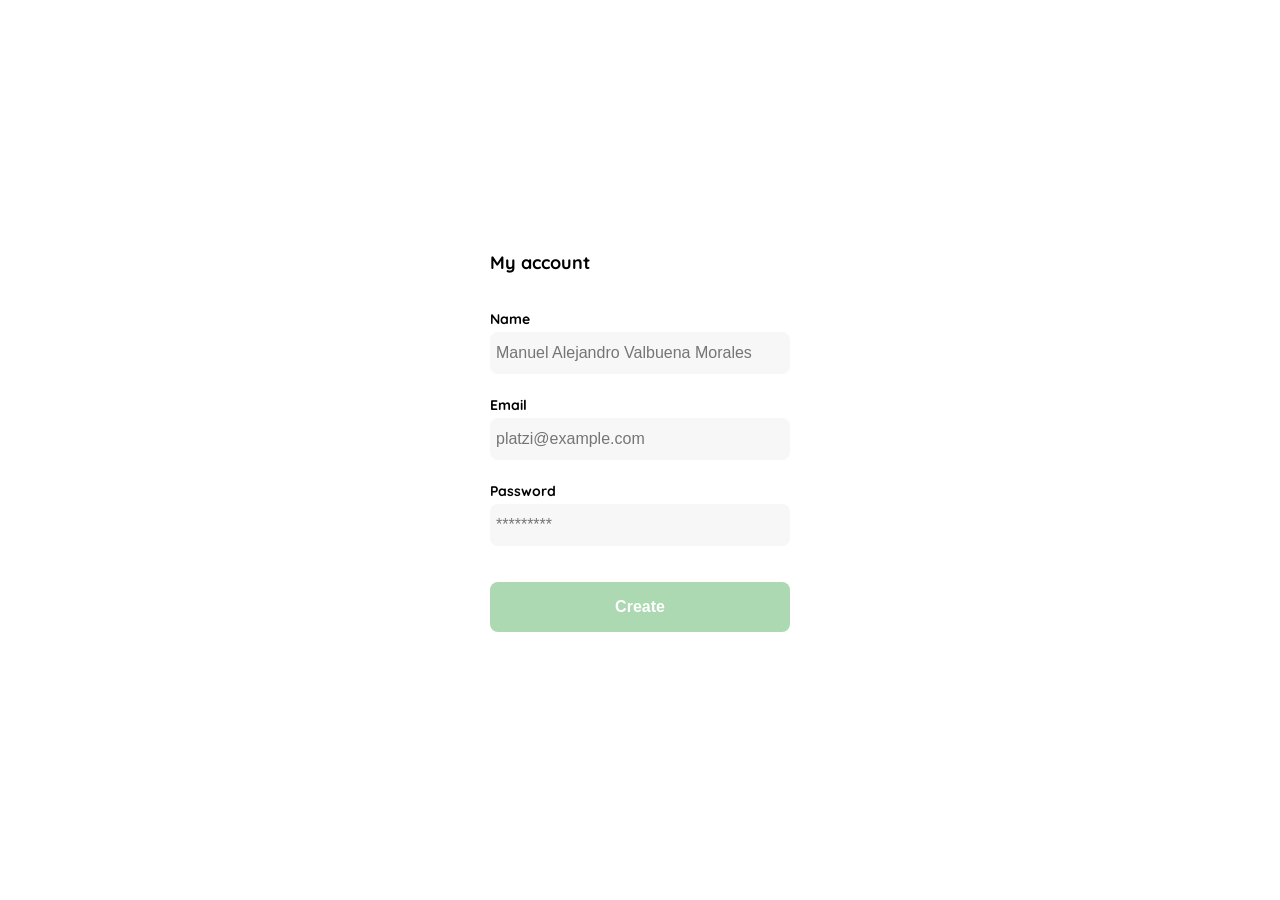
==== crearYEditarMiCuenta.html @ 24937bbd "Crear y editar mi cuenta" ====
<!DOCTYPE html>
<html lang="en">
<head>
    <meta charset="UTF-8">
    <meta http-equiv="X-UA-Compatible" content="IE=edge">
    <meta name="viewport" content="width=device-width, initial-scale=1.0">
    <link rel="preconnect" href="https://fonts.gstatic.com" crossorigin>
    <link href="https://fonts.googleapis.com/css2?family=Quicksand:wght@300;500;700&display=swap" rel="stylesheet">
    <title>Document</title>
    <style>
        :root {
            --black:#000000;
            --white: #FFFFFF;
            --very-light-pink: #C7C7C7;
            --text-input-field: #F7F7F7;
            --dark: #232830;
            --hospital-green: #ACD9B2;
            --sm: 14px;
            --md: 16px;
            --lg: 18px;
        }

        body {
            margin: 0;
            font-family: 'Quicksand', sans-serif;
        }
        .login {
            width: 100%;
            height: 100vh;
            display: grid;
            place-items: center;
        }
        .form-container {
            display: grid;
            grid-template-rows: auto 1fr auto;
            width: 300px;
        }
        .logo {
            width: 150px;
            margin-bottom: 48px;
            justify-self: center;
            display: none;
        }
        .title {
            font-size: var(--lg);
            margin-bottom: 36px;
             text-align: start;
        }
        .form {
            display: flex;
            flex-direction: column;
        }
        .form div {
            display: flex;
            flex-direction: column;
        }
        .label {
            font-size: var(--sm);
            font-weight: bold;
            margin-bottom: 4px;
        }
        .input {
            background-color: var(--text-input-field);
            border: none;
            border-radius: 8px;
            height: 30px;
            font-size: var(--md);
            padding: 6px;
            margin-bottom: 12px;
        }
        .input-name,
        .input-email,
        .input-password {
            margin-bottom: 22px;
        }
        .primary-button {
            background-color: var(--hospital-green);
            border-radius: 8px;
            border: none;
            color: var(--white);
            width: 100%;
            cursor: pointer;
            font-size: var(--md);
            font-weight: bold;
            height: 50px;
        }
        .login-button {
            margin-top: 14px;
            margin-bottom: 30px;
        }
        @media (max-width: 640px) {
            .form-container {
                height: 100%;
            }
            .form {
                height: 100%;
                justify-content: space-between;
            }
        }
    </style>
</head>
<body>
    <div class="login">
        <div class="form-container">
            <h1 class="title">My account</h1>
            <form action="/" class="form">
                <div>
                    <label for="name" class="label">Name</label>
                    <input type="text" id="name" placeholder="Manuel Alejandro Valbuena Morales" class="input input-name">
                    <label for="email" class="label">Email</label>
                    <input type="text" id="email" placeholder="platzi@example.com" class="input input-email">
                    <label for="password" class="label">Password</label>
                    <input type="password" id="password" placeholder="*********" class="input input-password">
                </div>
                <input type="submit" value="Create" class="primary-button login-button">
            </form>
        </div>
    </div>
</body>
</html>
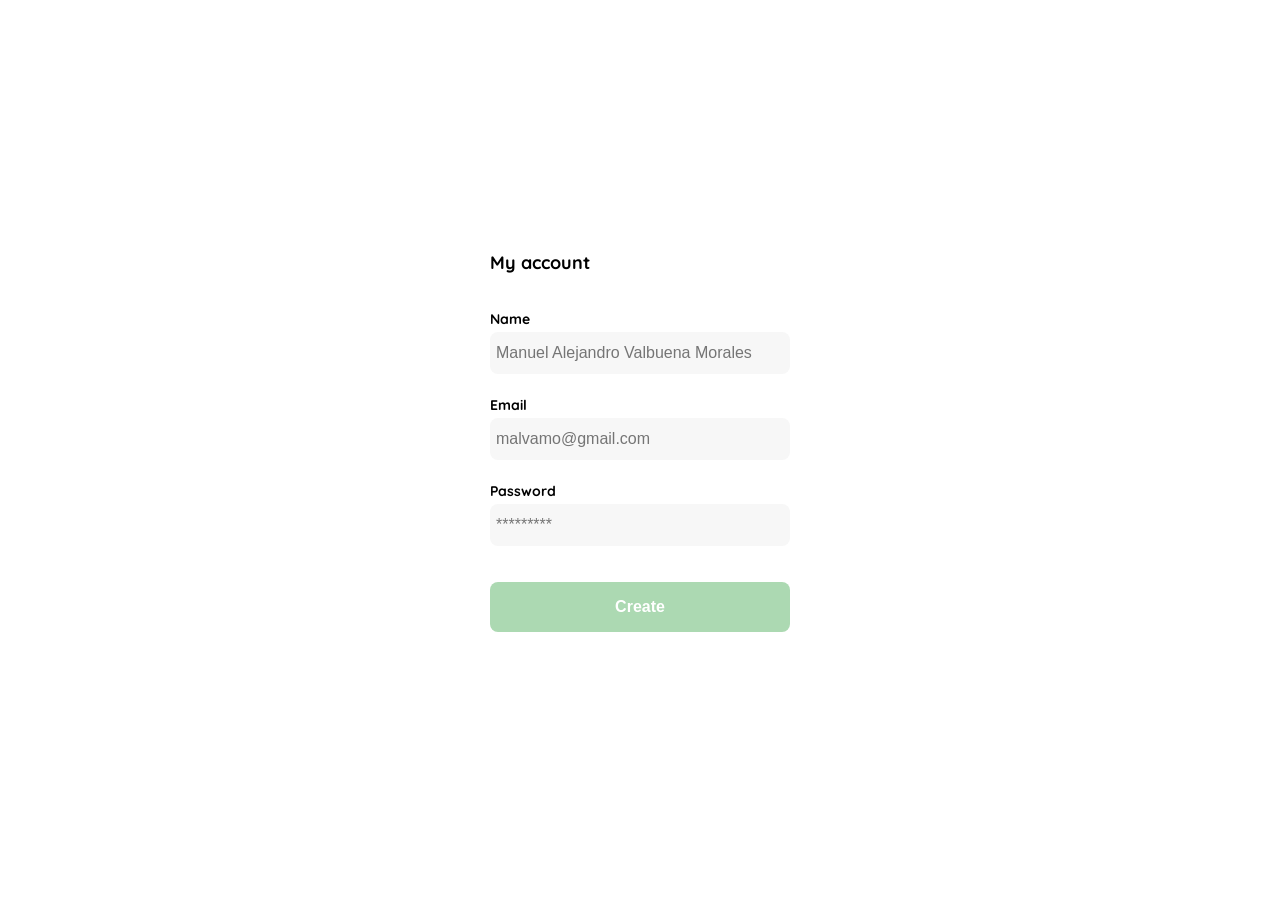
==== commit 6756ebfd: "Menú desktop" ====
--- a/crearYEditarMiCuenta.html
+++ b/crearYEditarMiCuenta.html
@@ -4,6 +4,7 @@
     <meta charset="UTF-8">
     <meta http-equiv="X-UA-Compatible" content="IE=edge">
     <meta name="viewport" content="width=device-width, initial-scale=1.0">
+    <link rel="preconnect" href="https://fonts.googleapis.com">
     <link rel="preconnect" href="https://fonts.gstatic.com" crossorigin>
     <link href="https://fonts.googleapis.com/css2?family=Quicksand:wght@300;500;700&display=swap" rel="stylesheet">
     <title>Document</title>
@@ -108,7 +109,7 @@
                     <label for="name" class="label">Name</label>
                     <input type="text" id="name" placeholder="Manuel Alejandro Valbuena Morales" class="input input-name">
                     <label for="email" class="label">Email</label>
-                    <input type="text" id="email" placeholder="platzi@example.com" class="input input-email">
+                    <input type="text" id="email" placeholder="malvamo@gmail.com" class="input input-email">
                     <label for="password" class="label">Password</label>
                     <input type="password" id="password" placeholder="*********" class="input input-password">
                 </div>
